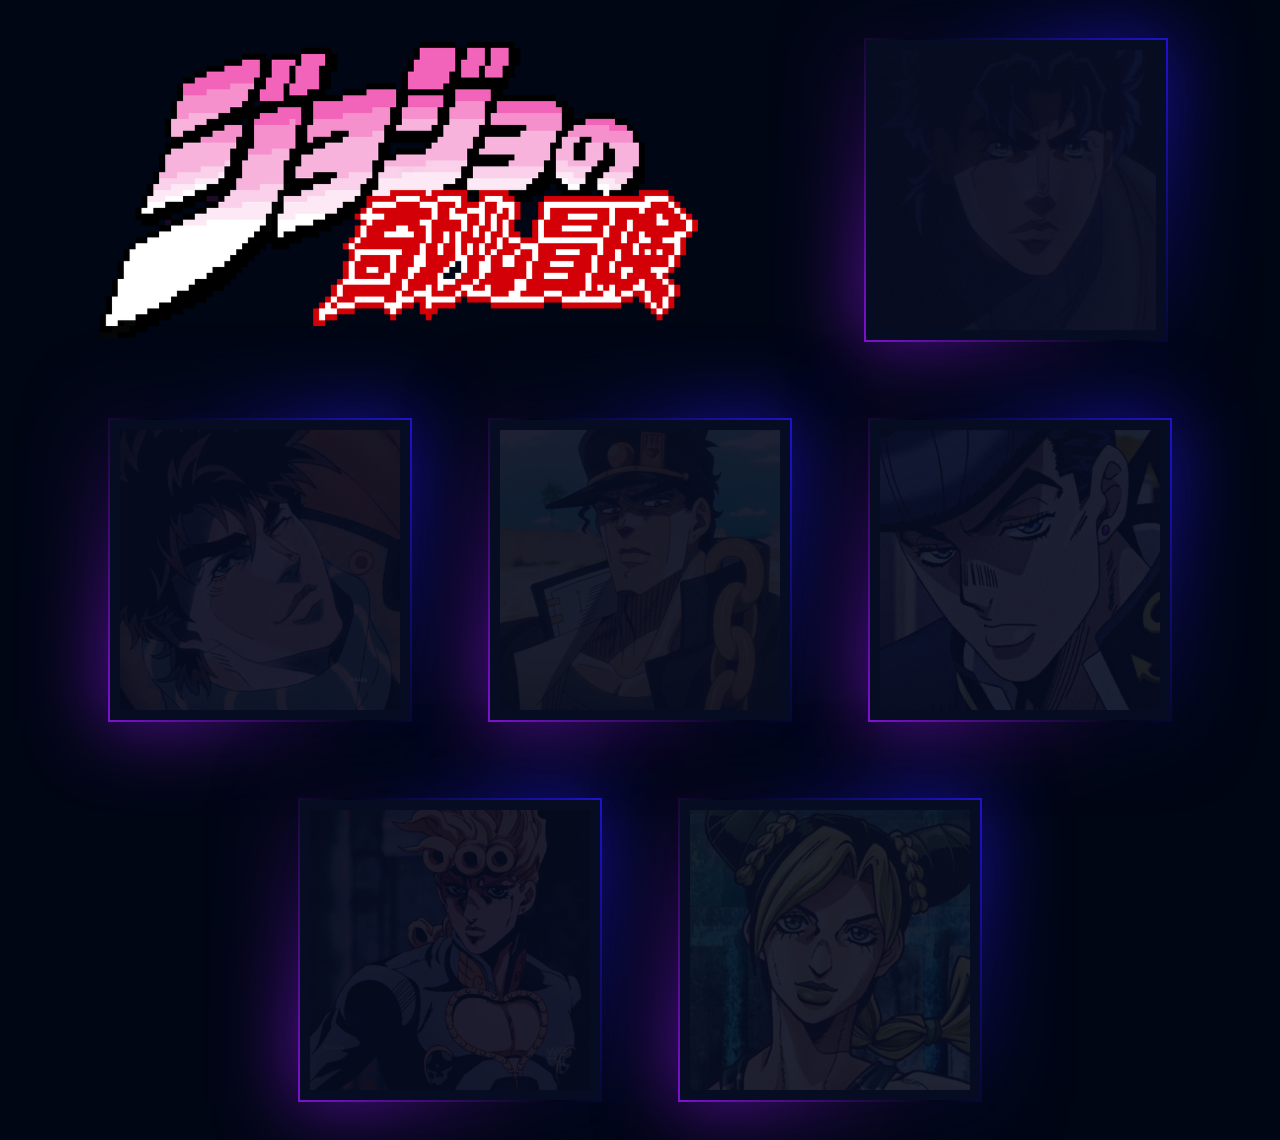
==== Index.html @ 1036addc "main code archives" ====
<!DOCTYPE html>
<html lang="pt-br">
<head>
    <meta charset="UTF-8">
    <meta http-equiv="X-UA-Compatible" content="IE=edge">
    <meta name="viewport" content="width=device-width, initial-scale=1.0">
    <link rel="stylesheet" href="Index.css">
    <title>JoJo no Kimyo na Bouken - Protagonistas</title>
</head>

<body>
    <div id="progressbar"></div>
    <div id="scrollPath"></div>

    <img id="logo" src="assets/img/logo.png">

    <div class="box">
        <div class="imgBx">
            <img src="assets/img/jonathan.jpg">
        </div>
        <div class="content">
            <h2>Jonathan Joestar<br><span>Phantom Blood</span></h2>
        </div>
    </div>

    <div class="box">
        <div class="imgBx">
            <img src="assets/img/joseph.jpg">
        </div>
        <div class="content">
            <h2>Joseph Joestar<br><span>Battle Tendency</span></h2>
        </div>
    </div>

    <div class="box">
        <div class="imgBx">
            <img src="assets/img/jotaro.jpg">
        </div>
        <div class="content">
            <h2>Jotaro Kujo<br><span>Stardust Crusaders</span></h2>
        </div>
    </div>

    <div class="box">
        <div class="imgBx">
            <img src="assets/img/josuke.jpg">
        </div>
        <div class="content">
            <h2>Josuke Higashikata<br><span>Diamond is Unbreakable</span></h2>
        </div>
    </div>

    <div class="box">
        <div class="imgBx">
            <img src="assets/img/giorno.jpg">
        </div>
        <div class="content">
            <h2>Giorno Giovanna<br><span>Golden Wind</span></h2>
        </div>
    </div>

    <div class="box">
        <div class="imgBx">
            <img src="assets/img/jolyne.jpg">
        </div>
        <div class="content">
            <h2>Jolyne Cujoh<br><span>Stone Ocean</span></h2>
        </div>
    </div>
</body>
</html>

<script>
    let progress = document.getElementById('progressbar');
    let totalHeight = document.body.scrollHeight - window.innerHeight;
    window.onscroll = function(){
        let progressHeight = (window.pageYOffset / totalHeight) * 100;
        progress.style.height = progressHeight + "%";
    }
</script>
---- Index.css ----
@import url('https://fonts.googleapis.com/css?family=Poppins:100,200,300,400,500,600,700,800,900');

* {
    margin: 0;
    padding: 0;
    box-sizing: border-box;
    font-family: 'Poppins', sans-serif;
}

body {
    display: flex;
    justify-content: center;
    align-items: center;
    flex-wrap: wrap;
    min-height: 100vh;
    background: #010615;
}

#logo {
    width: 700px;
    padding-right: 8%;
    padding-bottom: 3%;
    margin-top: 3%;
    margin-right: 2%;
    margin-left: 2%;
}

.box {
    position: relative;
    width: 300px;
    height: 300px;
    display: flex;
    justify-content: center;
    align-items: center;
    margin: 40px;
    background: #060c21;
    transition: 0.5s;
}

.box:hover {
    height: 400px;
}

.box .imgBx {
    position: absolute;
    top: 0;
    left: 0;
    width: 100%;
    height: 100%;
    padding: 10px;
    box-sizing: border-box;
}

.box .imgBx img {
    max-width: 100%;
    opacity: 0.1;
    transition: 0.5s;
}

.box:hover .imgBx img {
    opacity: 1;
}

.box:before {
    content: '';
    position: absolute;
    top: -2px;
    left: -2px;
    right: -2px;
    bottom: -2px;
    background: #fff;
    z-index: -1;
}

.box:after {
    content: '';
    position: absolute;
    top: -2px;
    left: -2px;
    right: -2px;
    bottom: -2px;
    background: #fff;
    z-index: -2;
    filter: blur(40px);
}

.box:before, .box:after {
    background: linear-gradient(235deg, #1e12d0, #010615, #7d12d0);
}

.box .content {
    position: absolute;
    bottom: 0;
    left: 10px;
    right: 10px;
    bottom: 10px;
    height: 90px;
    background: rgba(0, 0, 0, 0.4);
    display: flex;
    justify-content: center;
    align-items: center;
    text-align: center;
    opacity: 0;
    transition: 0.5s;
}

.box:hover .content {
    opacity: 1;
}

.box .content h2 {
    font-size: 20px;
    color: #fff;
    font-weight: 500;
    line-height: 20px;
    letter-spacing: 1px;
}

.box .content h2 span {
    font-size: 14px;
    color: rgb(255, 255, 255);
    font-weight: 200;
    letter-spacing: 2px;
}

/*-------------------------------------------------------------------------------------------------------------------------------------------*/
/*---------------------------------------------------------------- SCROLLBAR ----------------------------------------------------------------*/
/*-------------------------------------------------------------------------------------------------------------------------------------------*/

::-webkit-scrollbar {
    width: 0;
}

#scrollPath {
    position: fixed;
    top: 0;
    right: 0;
    width: 10px;
    height: 100%;
    background: rgba (255, 255, 255, 0.05);
}

#progressbar {
    position: fixed;
    top: 0;
    right: 0;
    width: 10px;
    background: linear-gradient(to top, #008aff, #00ffe7);
    animation: animate 5s linear infinite;
}

@keyframes animate {
    0%, 100% {
        filter: hue-rotate(0deg);
    }
    50% {
        filter: hue-rotate(360deg);
    }
}

#progressbar:before {
    content: '';
    position: absolute;
    top: 0;
    left: 0;
    width: 100%;
    height: 100%;
    background: linear-gradient(to top, #008aff, #00ffe7);
    filter: blur(10px);
}

#progressbar:after {
    content: '';
    position: absolute;
    top: 0;
    left: 0;
    width: 100%;
    height: 100%;
    background: linear-gradient(to top, #008aff, #00ffe7);
    filter: blur(30px);
}
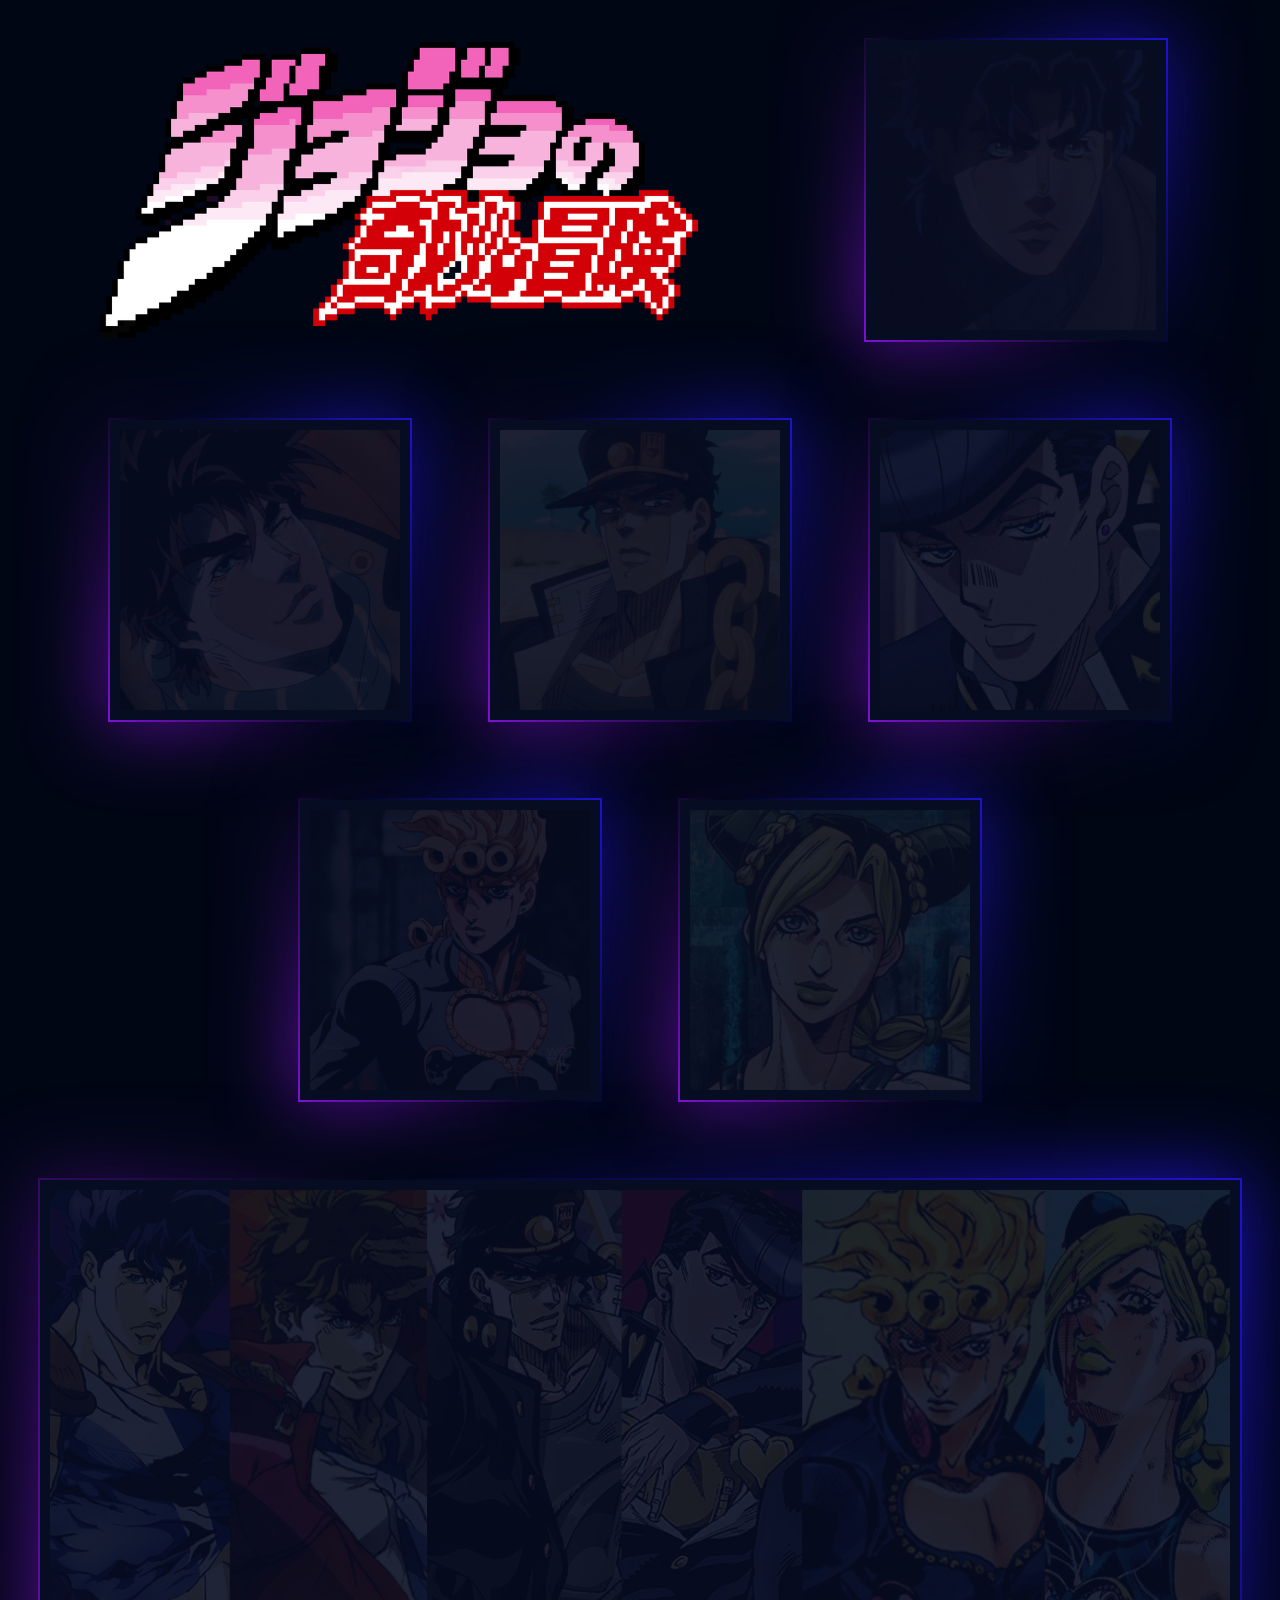
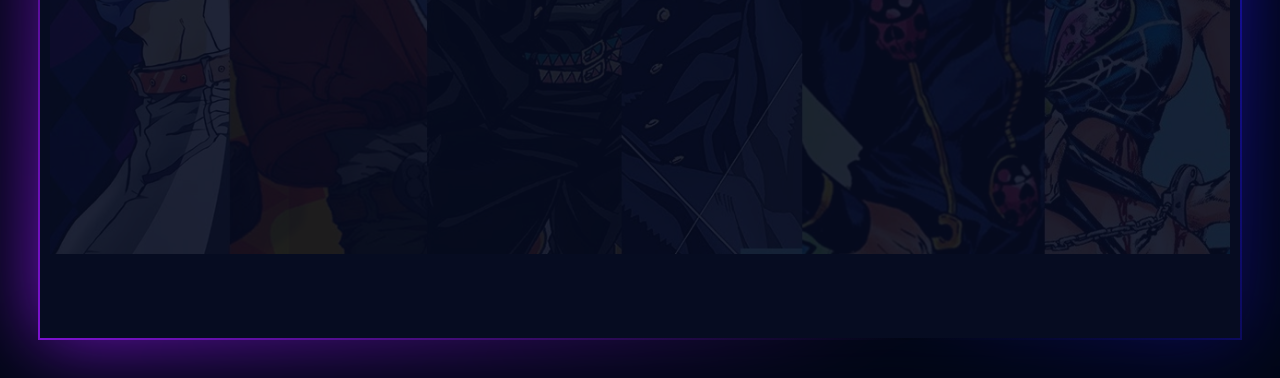
==== commit 4ea2db64: "some little changes" ====
--- a/Index.html
+++ b/Index.html
@@ -5,7 +5,7 @@
     <meta http-equiv="X-UA-Compatible" content="IE=edge">
     <meta name="viewport" content="width=device-width, initial-scale=1.0">
     <link rel="stylesheet" href="Index.css">
-    <title>JoJo no Kimyo na Bouken - Protagonistas</title>
+    <title>JoJo no Kimyo na Bouken</title>
 </head>
 
 <body>
@@ -67,14 +67,15 @@
             <h2>Jolyne Cujoh<br><span>Stone Ocean</span></h2>
         </div>
     </div>
+
+    <div id="box">
+        <div id="imgBx">
+            <img src="assets/img/all characters.jpeg">
+        </div>
+        <div id="content">
+            <h2>JoJo's Bizarre Adventure<br><span>All main characters, from parts 1 to 6</span></h2>
+        </div>
+    </div>
 </body>
 </html>
-
-<script>
-    let progress = document.getElementById('progressbar');
-    let totalHeight = document.body.scrollHeight - window.innerHeight;
-    window.onscroll = function(){
-        let progressHeight = (window.pageYOffset / totalHeight) * 100;
-        progress.style.height = progressHeight + "%";
-    }
-</script>
+<script src="Index.js"></script>--- a/Index.css
+++ b/Index.css
@@ -124,6 +124,108 @@
 }
 
 /*-------------------------------------------------------------------------------------------------------------------------------------------*/
+/*---------------------------------------------------------------- BIGGEST IMAGE ------------------------------------------------------------*/
+/*-------------------------------------------------------------------------------------------------------------------------------------------*/
+
+#box {
+    position: relative;
+    width: 1300px;
+    height: 758px;
+    display: flex;
+    justify-content: center;
+    align-items: center;
+    margin: 40px;
+    background: #060c21;
+    transition: 0.5s;
+}
+
+#box:hover {
+    height: 840px;
+}
+
+#box #imgBx {
+    position: absolute;
+    top: 0;
+    left: 0;
+    width: 100%;
+    height: 100%;
+    padding: 10px;
+    box-sizing: border-box;
+}
+
+#box #imgBx img {
+    max-width: 100%;
+    opacity: 0.1;
+    transition: 0.5s;
+}
+
+#box:hover #imgBx img {
+    opacity: 1;
+}
+
+#box:before {
+    content: '';
+    position: absolute;
+    top: -2px;
+    left: -2px;
+    right: -2px;
+    bottom: -2px;
+    background: #fff;
+    z-index: -1;
+}
+
+#box:after {
+    content: '';
+    position: absolute;
+    top: -2px;
+    left: -2px;
+    right: -2px;
+    bottom: -2px;
+    background: #fff;
+    z-index: -2;
+    filter: blur(40px);
+}
+
+#box:before, #box:after {
+    background: linear-gradient(235deg, #1e12d0, #010615, #7d12d0);
+}
+
+#box #content {
+    position: absolute;
+    bottom: 0;
+    left: 10px;
+    right: 10px;
+    bottom: 10px;
+    height: 90px;
+    background: rgba(0, 0, 0, 0.4);
+    display: flex;
+    justify-content: center;
+    align-items: center;
+    text-align: center;
+    opacity: 0;
+    transition: 0.5s;
+}
+
+#box:hover #content {
+    opacity: 1;
+}
+
+#box #content h2 {
+    font-size: 20px;
+    color: #fff;
+    font-weight: 500;
+    line-height: 20px;
+    letter-spacing: 1px;
+}
+
+#box #content h2 span {
+    font-size: 14px;
+    color: rgb(255, 255, 255);
+    font-weight: 200;
+    letter-spacing: 2px;
+}
+
+/*-------------------------------------------------------------------------------------------------------------------------------------------*/
 /*---------------------------------------------------------------- SCROLLBAR ----------------------------------------------------------------*/
 /*-------------------------------------------------------------------------------------------------------------------------------------------*/
 
